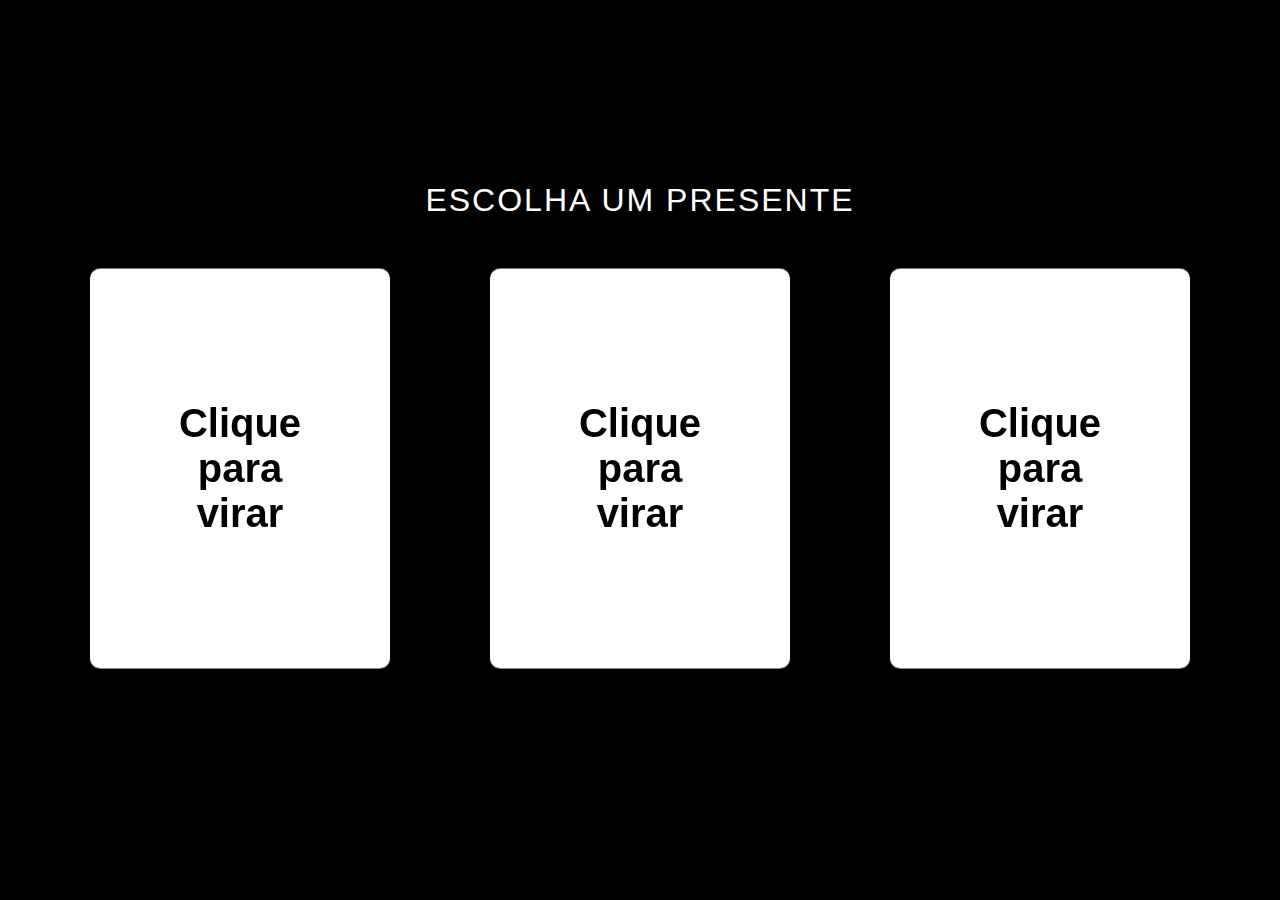
==== presente.html @ 50d842df "'Teste'" ====
<!DOCTYPE html>
<html lang="pt-BR">
<head>
    <meta charset="UTF-8">
    <meta name="viewport" content="width=device-width, initial-scale=1.0">
    <link rel="icon" type="image/x-icon" href="config/img/happy-birthday.png"/>
    <title>Aniversário</title>
    <link rel="stylesheet" href="https://stackpath.bootstrapcdn.com/bootstrap/4.1.3/css/bootstrap.min.css" integrity="sha384-MCw98/SFnGE8fJT3GXwEOngsV7Zt27NXFoaoApmYm81iuXoPkFOJwJ8ERdknLPMO" crossorigin="anonymous">
    <link rel="stylesheet" href="config/css/default.css">
</head>
<body>
    <div class="container presentes">
        <h1 id="headline">ESCOLHA UM PRESENTE</h1>
        <div class="cards">
        <div class="flip-card" onclick="mudarPresente(this), adicionarIdEAnimar()">
            <div class="front presentes">
                <p>Clique para virar</p>
            </div>
            <div class="back">
                <h2>Parabéns Amor</h2>
                <hr />
                <p id="presente">Lorem Ipsum is simply dummy text of the printing and typesetting industry.</p>
                <hr />
            </div>
        </div>
        <div class="flip-card" onclick="mudarPresente(this), adicionarIdEAnimar()">
            <div class="front presentes">
                <p>Clique para virar</p>
            </div>
            <div class="back">
                <h2>Parabéns Amor</h2>
                <hr />
                <p id="presente">Lorem Ipsum is simply dummy text of the printing and typesetting industry.</p>
                <hr />
            </div>
        </div>
        <div class="flip-card" onclick="mudarPresente(this), adicionarIdEAnimar()">
            <div class="front presentes">
                <p>Clique para virar</p>
            </div>
            <div class="back">
                <h2>Parabéns Amor</h2>
                <hr />
                <p id="presente">Lorem Ipsum is simply dummy text of the printing and typesetting industry.</p>
                <hr />
            </div>
        </div>
    </div>
    </div>
    <canvas id="animacao"></canvas>
    <script src="config/js/scripts.js"></script>
    <script>
        // Para girar o flip card
        let cards = document.querySelectorAll('.flip-card');

        cards.forEach((card)=>{
          card.addEventListener('click', function() {
            // Define o cursor para 'default' em todos os cartões
            cards.forEach(card => {
                card.style.cursor = 'default';
            });
            if(!card.classList.contains('is-flipped')){
                card.classList.add('is-flipped');
                cards.forEach(c => {
                    if(c !== card){
                        c.classList.add('no-flip');
                    }
                });
            };//else{
                // Desvira o cartão clicado
                //card.classList.remove('is-flipped');
                // Remove a desativação dos outros cartões
                //cards.forEach(c => c.classList.remove('no-flip'));
            //};
          });
        });
    </script>
    <script>
        // Verificando se a contagem regressiva terminou antes de permitir o acesso à página de destino
        const terminoContagemRegressiva = localStorage.getItem('terminoContagemRegressiva');
        if (!terminoContagemRegressiva) {
          // Se a contagem regressiva ainda não terminou, redireciona de volta para a página inicial
          //document.location.href = 'index.html';
        }
        </script>
    <script src="https://code.jquery.com/jquery-3.3.1.slim.min.js" integrity="sha384-q8i/X+965DzO0rT7abK41JStQIAqVgRVzpbzo5smXKp4YfRvH+8abtTE1Pi6jizo" crossorigin="anonymous"></script>
    <script src="https://cdnjs.cloudflare.com/ajax/libs/popper.js/1.14.3/umd/popper.min.js" integrity="sha384-ZMP7rVo3mIykV+2+9J3UJ46jBk0WLaUAdn689aCwoqbBJiSnjAK/l8WvCWPIPm49" crossorigin="anonymous"></script>
    <script src="https://stackpath.bootstrapcdn.com/bootstrap/4.1.3/js/bootstrap.min.js" integrity="sha384-ChfqqxuZUCnJSK3+MXmPNIyE6ZbWh2IMqE241rYiqJxyMiZ6OW/JmZQ5stwEULTy" crossorigin="anonymous"></script>
</body>
</html>
---- config/css/default.css ----
/* general styling */
:root {
	--smaller: .75;
}
* {
  box-sizing: border-box;
  margin: 0;
  padding: 0;
}
html, body {

	margin: 0;
}
body {
  	align-items: center;
  	background-color: #000000;
  	font-family: -apple-system, 
    BlinkMacSystemFont, 
    "Segoe UI", 
    Roboto, 
    Oxygen-Sans, 
    Ubuntu, 
    Cantarell, 
    "Helvetica Neue", 
    sans-serif;
}
.countdown,
.presentes{
	position: absolute;
  	top: 50%;
  	left: 50%;
  	transform: translate(-50%, -50%);
}
.container,
.cards {
	display: flex;
	justify-content: center;
	flex-direction: column;
	color: #ffffff;
	text-align: center;
}
.cards{
	flex-direction: row;
}
h1 {
	font-weight: normal;
	letter-spacing: .125rem;
	text-transform: uppercase;
}
#headline{
	color: #fff;
}
li {
	display: inline-block;
	/*font-size: 1.5em;*/
	list-style-type: none;
	padding: 1em;
	text-transform: uppercase;
}

li span {
	display: block;
	font-size: 4.5rem;
}

@media all and (max-width: 768px) {
	/*h1 {
		font-size: calc(1.5rem * var(--smaller));
	}*/

	li {
		font-size: calc(1.125rem * var(--smaller));
	}

	li span {
		font-size: calc(3.375rem * var(--smaller));
	}
	.presentes{	
		display: contents;	
		margin: auto;
	}
	.cards{
		width: 100%;
		flex-direction: column;
		align-items: center;
	}
	.flip-card{
		max-width: 250px;
	}
	#headline{
		margin: 40px 0 0;
	}
}

/* Feliz Aniversário */
canvas {
  	position: absolute;
  	top: 0;
  	left: 0;
}

/* Flip Cards para o presente */
.flip-card {
	/*transition: box-shadow .3s;*/
	width: 300px;
	height: 400px;
	margin: 50px;
	border-radius:10px;
	background: #fff;
	float: left;
	transform-style: preserve-3d;
  	transform-origin: center right;
  	transition: transform 1s;
	cursor: pointer;
	opacity: 1;
	
}
.flip-card:hover {
	box-shadow: 0 0 11px rgba(33,33,33,.2); 
}
.flip-card.is-flipped {
	transform: translateX(-100%) rotateY(-180deg);
}
.no-flip {
    pointer-events: none;
    opacity: 0.6; /* Opcional: reduzir a opacidade para indicar que o cartão está desativado */
}
.front {
	display: flex;
	flex-direction: column;
	flex-wrap: nowrap;
	justify-content: center;
	color: black;
	font-weight: bold;
	font-size: 40px;
	backface-visibility: hidden;
}
.back{
	position: relative;
	font-size: 20px;
	margin: 20px 10px;
	transform: rotateY(180deg);
	backface-visibility: hidden;
}
.back p{
	color: #000000;
	margin: 100px 0;
}
h2{
	text-transform: uppercase;
	color: #000000;
}
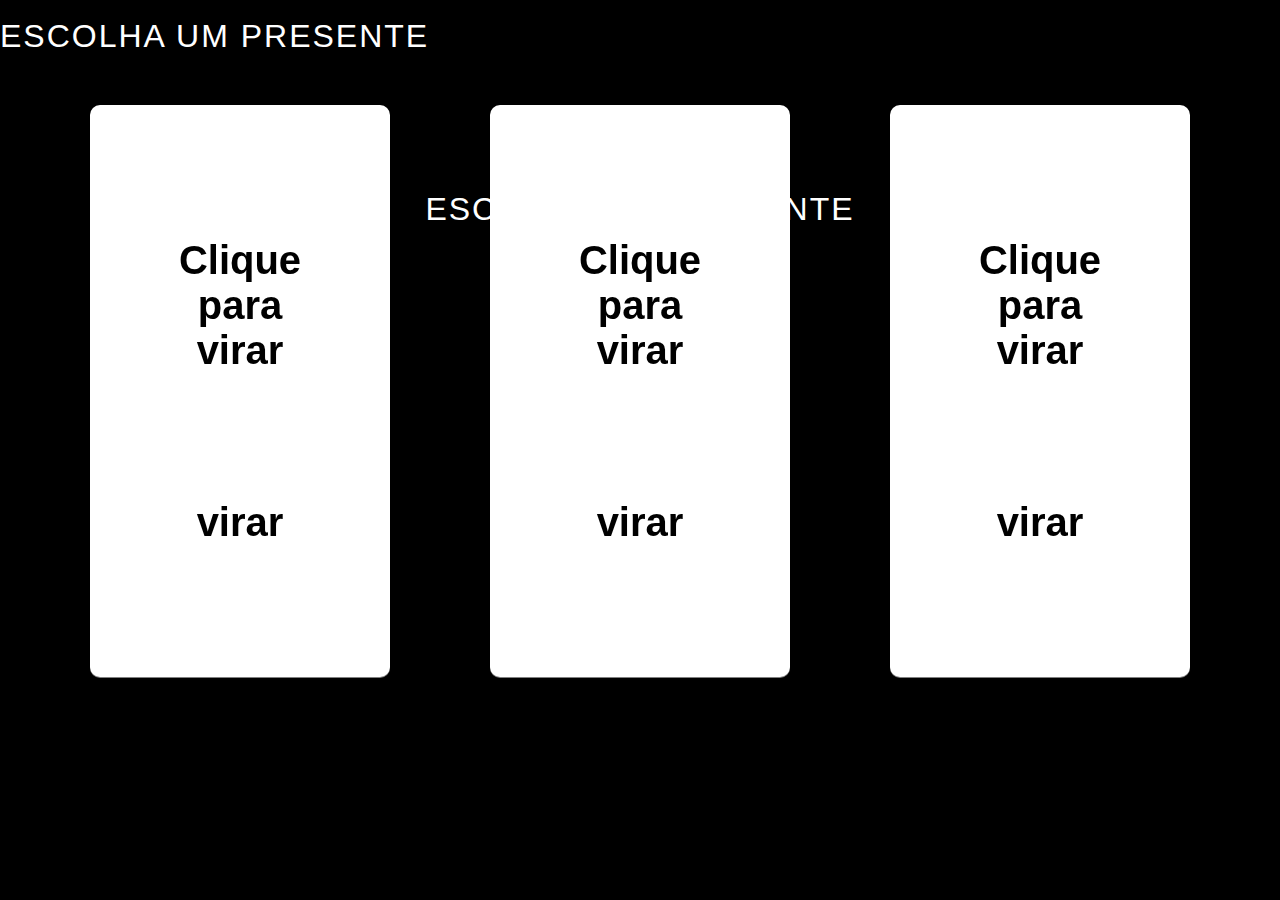
==== commit ccbe6359: "Definitivo" ====
--- a/presente.html
+++ b/presente.html
@@ -10,6 +10,54 @@
 </head>
 <body>
     <div class="container presentes">
+<<<<<<< HEAD
+        <h1>ESCOLHA UM PRESENTE</h1>
+        <div class="cards">
+            <div class="flip-card bg-color" onclick="mudarPresente(this), animarCanvas()">
+                <div class="front presentes">
+                    <p>Clique para virar</p>
+                </div>
+                <div class="back">
+                    <h2>Parabéns Amor</h2>
+                    <hr />
+                    <p id="presente">Lorem Ipsum is simply dummy text of the printing and typesetting industry.</p>
+                    <hr />
+                </div>
+            </div>
+            <div class="flip-card" onclick="mudarPresente(this), animarCanvas()">
+                <div class="front presentes">
+                    <p>Clique para virar</p>
+                </div>
+                <div class="back">
+                    <h2>Parabéns Amor</h2>
+                    <hr />
+                    <p id="presente">Lorem Ipsum is simply dummy text of the printing and typesetting industry.</p>
+                    <hr />
+                </div>
+            </div>
+            <div class="flip-card" onclick="mudarPresente(this), animarCanvas()">
+                <div class="front presentes">
+                    <p>Clique para virar</p>
+                </div>
+                <div class="back">
+                    <h2>Parabéns Amor</h2>
+                    <hr />
+                    <p id="presente">Lorem Ipsum is simply dummy text of the printing and typesetting industry.</p>
+                    <hr />
+                </div>
+            </div>
+        </div>
+    </div>
+    <canvas id="animacao"></canvas>
+    <script>
+        // Verificando se a contagem regressiva terminou antes de permitir o acesso à página de destino
+        const terminoContagemRegressiva = localStorage.getItem('terminoContagemRegressiva');
+        if (terminoContagemRegressiva === 'false') {
+          // Se o valor for igual a 'false', redireciona de volta para a página inicial
+          document.location.href = 'index.html';
+        }
+    </script>
+=======
         <h1 id="headline">ESCOLHA UM PRESENTE</h1>
         <div class="cards">
         <div class="flip-card" onclick="mudarPresente(this), adicionarIdEAnimar()">
@@ -48,6 +96,7 @@
     </div>
     </div>
     <canvas id="animacao"></canvas>
+>>>>>>> 50d842df31db412c3292638ab5610ce5d5796e85
     <script src="config/js/scripts.js"></script>
     <script>
         // Para girar o flip card
@@ -75,6 +124,8 @@
           });
         });
     </script>
+<<<<<<< HEAD
+=======
     <script>
         // Verificando se a contagem regressiva terminou antes de permitir o acesso à página de destino
         const terminoContagemRegressiva = localStorage.getItem('terminoContagemRegressiva');
@@ -83,6 +134,7 @@
           //document.location.href = 'index.html';
         }
         </script>
+>>>>>>> 50d842df31db412c3292638ab5610ce5d5796e85
     <script src="https://code.jquery.com/jquery-3.3.1.slim.min.js" integrity="sha384-q8i/X+965DzO0rT7abK41JStQIAqVgRVzpbzo5smXKp4YfRvH+8abtTE1Pi6jizo" crossorigin="anonymous"></script>
     <script src="https://cdnjs.cloudflare.com/ajax/libs/popper.js/1.14.3/umd/popper.min.js" integrity="sha384-ZMP7rVo3mIykV+2+9J3UJ46jBk0WLaUAdn689aCwoqbBJiSnjAK/l8WvCWPIPm49" crossorigin="anonymous"></script>
     <script src="https://stackpath.bootstrapcdn.com/bootstrap/4.1.3/js/bootstrap.min.js" integrity="sha384-ChfqqxuZUCnJSK3+MXmPNIyE6ZbWh2IMqE241rYiqJxyMiZ6OW/JmZQ5stwEULTy" crossorigin="anonymous"></script>
--- a/config/css/default.css
+++ b/config/css/default.css
@@ -73,12 +73,22 @@
 	}
 
 	li span {
+<<<<<<< HEAD
+		font-size: calc(80px * var(--smaller));
+=======
 		font-size: calc(3.375rem * var(--smaller));
+>>>>>>> 50d842df31db412c3292638ab5610ce5d5796e85
 	}
 	.presentes{	
 		display: contents;	
 		margin: auto;
 	}
+<<<<<<< HEAD
+	.presentes h1{
+		margin: 40px 0 0;
+	}
+=======
+>>>>>>> 50d842df31db412c3292638ab5610ce5d5796e85
 	.cards{
 		width: 100%;
 		flex-direction: column;
@@ -88,6 +98,10 @@
 		max-width: 250px;
 	}
 	#headline{
+<<<<<<< HEAD
+		font-size: xx-large;
+=======
+>>>>>>> 50d842df31db412c3292638ab5610ce5d5796e85
 		margin: 40px 0 0;
 	}
 }
@@ -110,14 +124,22 @@
 	float: left;
 	transform-style: preserve-3d;
   	transform-origin: center right;
+<<<<<<< HEAD
+  	transition: 1s;
+=======
   	transition: transform 1s;
+>>>>>>> 50d842df31db412c3292638ab5610ce5d5796e85
 	cursor: pointer;
 	opacity: 1;
 	
 }
+<<<<<<< HEAD
+
+=======
 .flip-card:hover {
 	box-shadow: 0 0 11px rgba(33,33,33,.2); 
 }
+>>>>>>> 50d842df31db412c3292638ab5610ce5d5796e85
 .flip-card.is-flipped {
 	transform: translateX(-100%) rotateY(-180deg);
 }
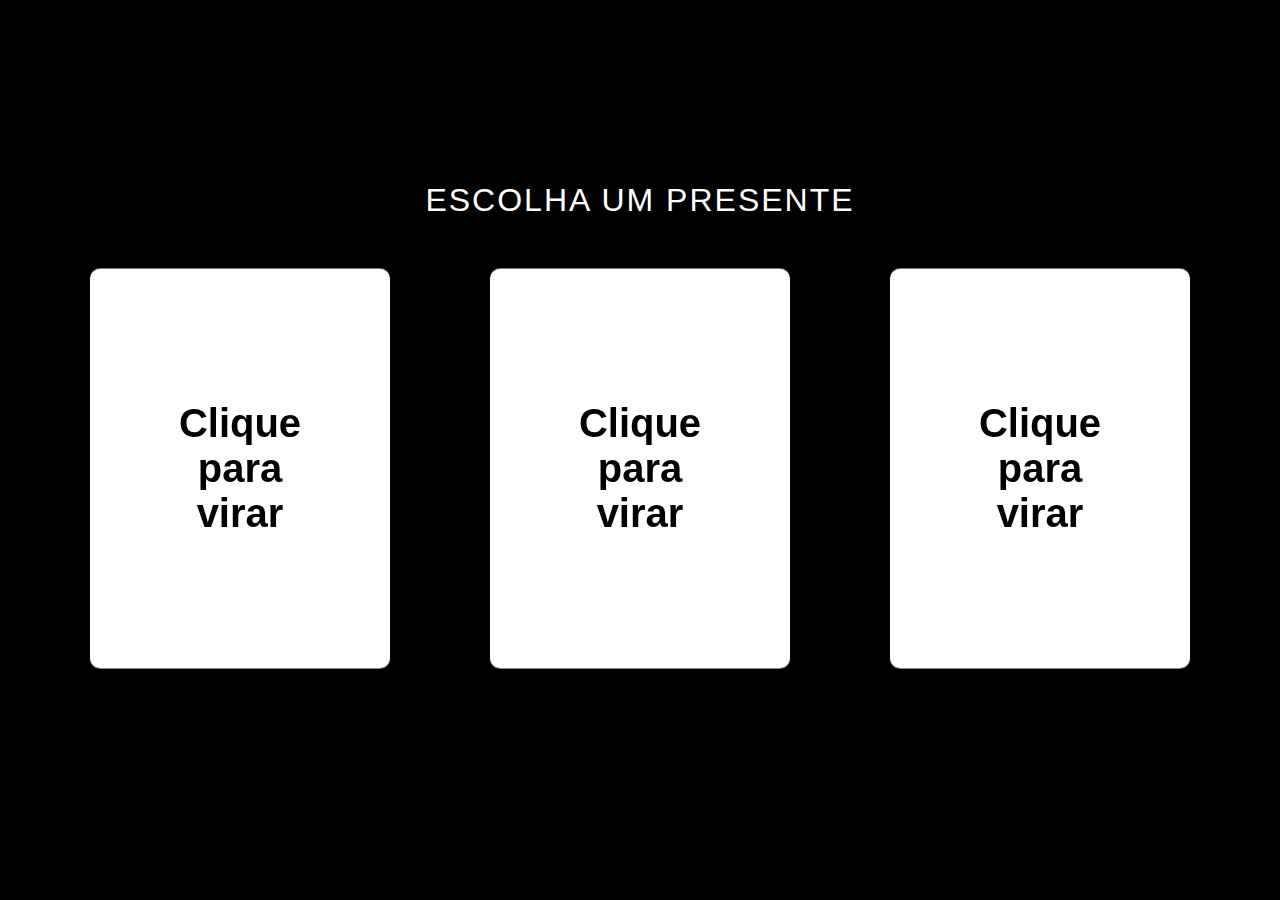
==== commit ef44f7ca: "Definitivo" ====
--- a/presente.html
+++ b/presente.html
@@ -10,7 +10,6 @@
 </head>
 <body>
     <div class="container presentes">
-<<<<<<< HEAD
         <h1>ESCOLHA UM PRESENTE</h1>
         <div class="cards">
             <div class="flip-card bg-color" onclick="mudarPresente(this), animarCanvas()">
@@ -57,46 +56,6 @@
           document.location.href = 'index.html';
         }
     </script>
-=======
-        <h1 id="headline">ESCOLHA UM PRESENTE</h1>
-        <div class="cards">
-        <div class="flip-card" onclick="mudarPresente(this), adicionarIdEAnimar()">
-            <div class="front presentes">
-                <p>Clique para virar</p>
-            </div>
-            <div class="back">
-                <h2>Parabéns Amor</h2>
-                <hr />
-                <p id="presente">Lorem Ipsum is simply dummy text of the printing and typesetting industry.</p>
-                <hr />
-            </div>
-        </div>
-        <div class="flip-card" onclick="mudarPresente(this), adicionarIdEAnimar()">
-            <div class="front presentes">
-                <p>Clique para virar</p>
-            </div>
-            <div class="back">
-                <h2>Parabéns Amor</h2>
-                <hr />
-                <p id="presente">Lorem Ipsum is simply dummy text of the printing and typesetting industry.</p>
-                <hr />
-            </div>
-        </div>
-        <div class="flip-card" onclick="mudarPresente(this), adicionarIdEAnimar()">
-            <div class="front presentes">
-                <p>Clique para virar</p>
-            </div>
-            <div class="back">
-                <h2>Parabéns Amor</h2>
-                <hr />
-                <p id="presente">Lorem Ipsum is simply dummy text of the printing and typesetting industry.</p>
-                <hr />
-            </div>
-        </div>
-    </div>
-    </div>
-    <canvas id="animacao"></canvas>
->>>>>>> 50d842df31db412c3292638ab5610ce5d5796e85
     <script src="config/js/scripts.js"></script>
     <script>
         // Para girar o flip card
@@ -124,17 +83,6 @@
           });
         });
     </script>
-<<<<<<< HEAD
-=======
-    <script>
-        // Verificando se a contagem regressiva terminou antes de permitir o acesso à página de destino
-        const terminoContagemRegressiva = localStorage.getItem('terminoContagemRegressiva');
-        if (!terminoContagemRegressiva) {
-          // Se a contagem regressiva ainda não terminou, redireciona de volta para a página inicial
-          //document.location.href = 'index.html';
-        }
-        </script>
->>>>>>> 50d842df31db412c3292638ab5610ce5d5796e85
     <script src="https://code.jquery.com/jquery-3.3.1.slim.min.js" integrity="sha384-q8i/X+965DzO0rT7abK41JStQIAqVgRVzpbzo5smXKp4YfRvH+8abtTE1Pi6jizo" crossorigin="anonymous"></script>
     <script src="https://cdnjs.cloudflare.com/ajax/libs/popper.js/1.14.3/umd/popper.min.js" integrity="sha384-ZMP7rVo3mIykV+2+9J3UJ46jBk0WLaUAdn689aCwoqbBJiSnjAK/l8WvCWPIPm49" crossorigin="anonymous"></script>
     <script src="https://stackpath.bootstrapcdn.com/bootstrap/4.1.3/js/bootstrap.min.js" integrity="sha384-ChfqqxuZUCnJSK3+MXmPNIyE6ZbWh2IMqE241rYiqJxyMiZ6OW/JmZQ5stwEULTy" crossorigin="anonymous"></script>
